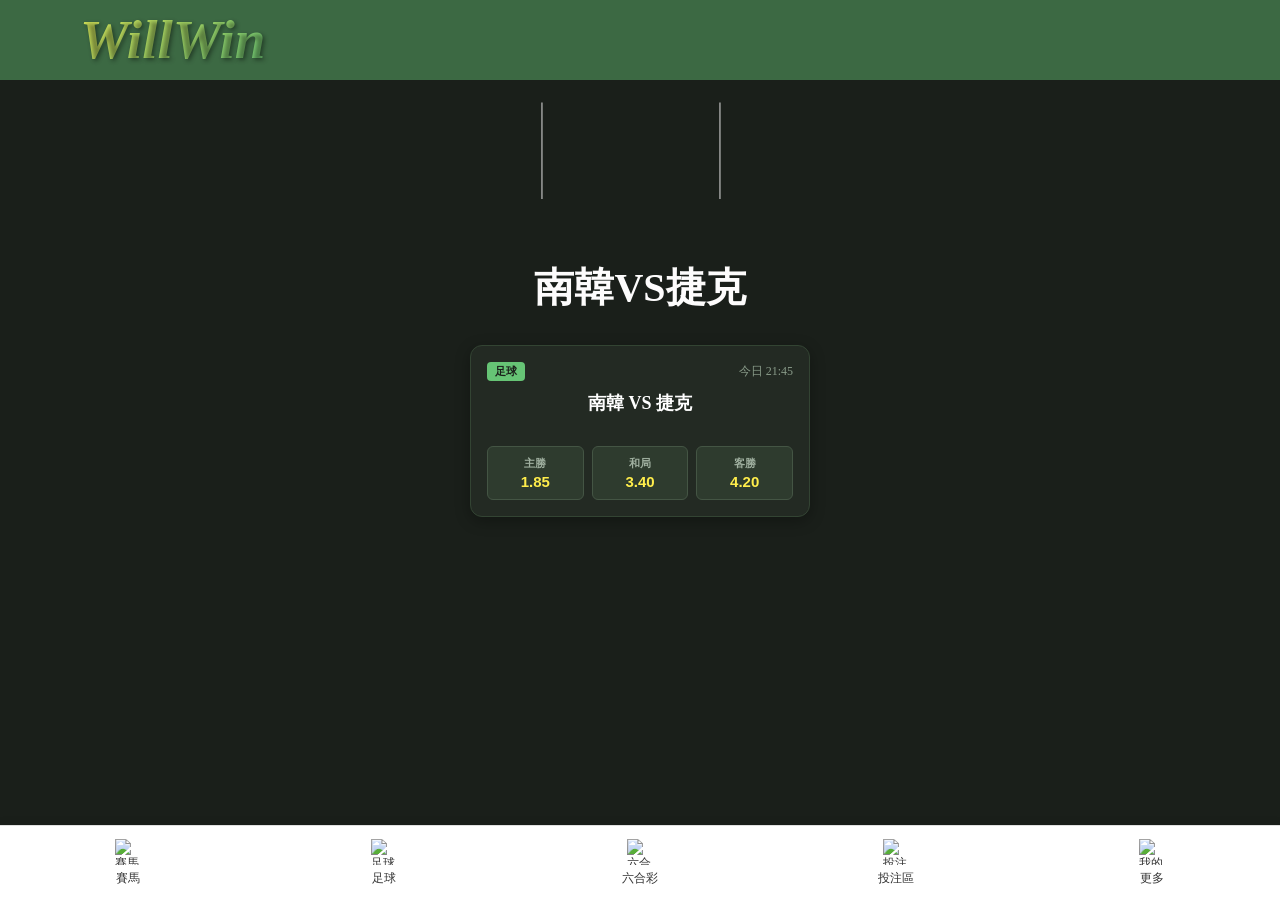
==== index2.html @ bccd271a "Add files via upload" ====
<!DOCTYPE html>
<html lang="zh-TW">
<head>
    <meta charset="UTF-8">
    <meta name="viewport" content="width=device-width, initial-scale=1.0">
    <title>注冊</title>
    <!-- 引入 Google Fonts 藝術字體 -->
    <link rel="preconnect" href="https://googleapis.com">
    <link rel="preconnect" href="https://gstatic.com" crossorigin>
    <link href="https://googleapis.com/css2?family=Black+Ops+One&family=Permanent+Marker&display=swap" rel="stylesheet">
    <link rel="stylesheet" href="style.css">
</head>
<body>
    <header>
    <button class="menu">&#9776;</button>
    <h1>WillWin</h1>
    </header>   
    <main>
    <div class="image-row">
        <img class="center-img" src="https://encrypted-tbn0.gstatic.com/images?q=tbn:ANd9GcSlv7GZfrClp-DfVs5oPGZb6QPiVDzWF3zXY0HuPKmLNg&s=10">
        <img class="center-img" src="https://encrypted-tbn0.gstatic.com/images?q=tbn:ANd9GcSIbiPM0QYxuYXw91OPQEkCCZDoBJ9zyUbFZ-HZWHbD7w&s=10">
    </div>
    <p><h2>南韓VS捷克</h2></p>
    <!-- 新增：賽事投注介面卡片 -->
    <div class="betting-card">
        <div class="bet-header">
            <span class="sport-tag">足球</span>
            <span class="match-time">今日 21:45</span>
        </div>
        <h3 class="match-title">南韓 VS 捷克</h3>
        
        <div class="odds-row">
            <!-- 主隊勝按鈕 -->
            <button class="odds-btn">
                <span class="odds-label">主勝</span>
                <span class="odds-num">1.85</span>
            </button>
            <!-- 和局按鈕 -->
            <button class="odds-btn">
                <span class="odds-label">和局</span>
                <span class="odds-num">3.40</span>
            </button>
            <!-- 客隊勝按鈕 -->
            <button class="odds-btn">
                <span class="odds-label">客勝</span>
                <span class="odds-num">4.20</span>
            </button>
        </div>
    </div>
    <div id="betSlip" class="bet-slip">
    <div class="bet-slip-header">
        <h4>投注單 (1)</h4>
        <button id="closeSlipBtn" class="close-slip-btn">✕</button>
    </div>
    <div class="bet-slip-content">
        <div class="bet-info">
            <p class="bet-match">南韓 VS 捷克</p>
            <p class="bet-selection"><span id="selectedOption">主勝</span> @ <span id="selectedOdds">1.85</span></p>
        </div>
        <div class="bet-input-row">
            <input type="number" id="betAmount" placeholder="輸入投注金額" value="100">
            <button class="submit-bet-btn">確認投注</button>
        </div>
        </div>
    </div>

    </main>
    <footer>
    <div>
        <img src="https://encrypted-tbn0.gstatic.com/images?q=tbn:ANd9GcTvts8vCGUmEYgDpc9os93spWsPM0ftdHnBVCVw9fht7Q&s" alt="賽馬">
        <span>賽馬</span>
    </div>
    <div>
        <img src="https://encrypted-tbn0.gstatic.com/images?q=tbn:ANd9GcROzkCBEgHzEAyWEGojFWP7Bu6g1OGap5STMwTgqS17jw&s=10" alt="足球">
        <span>足球</span>
    </div>
    <div>
        <img src="https://encrypted-tbn0.gstatic.com/images?q=tbn:ANd9GcTI243XAdbsUgVtcYP3ASTXrjciUhtIw0yVlmVPwl1wkQ&s=10" alt="六合彩">
        <span>六合彩</span>
    </div>
    <div>
        <img src="https://encrypted-tbn0.gstatic.com/images?q=tbn:ANd9GcSow7dSOdZkGvXQVc6DfUIk-ftzCRQiV2LchS85ConZhg&s" alt="投注區">
        <span>投注區</span>
    </div>
    <div>
        <img src="https://encrypted-tbn0.gstatic.com/images?q=tbn:ANd9GcR19e1Te9MGqOUKNQdVK9GHAwrxrKAoxyaShwX2L_Hf8g&s=10" alt="我的">
        <span>更多</span>
    </div>
</footer>
<!-- 控制投注單與確認投注彈窗的 JavaScript 腳本 -->
<script>
    document.addEventListener('DOMContentLoaded', function() {
        const oddsButtons = document.querySelectorAll('.odds-btn');
        const betSlip = document.getElementById('betSlip');
        const closeSlipBtn = document.getElementById('closeSlipBtn');
        const selectedOption = document.getElementById('selectedOption');
        const selectedOdds = document.getElementById('selectedOdds');
        
        // 核心新增：抓取「確認投注」按鈕與「投注金額」輸入框
        const submitBetBtn = document.querySelector('.submit-bet-btn');
        const betAmountInput = document.getElementById('betAmount');

        // 1. 監聽所有賠率按鈕的點擊事件（開啟投注單）
        oddsButtons.forEach(button => {
            button.addEventListener('click', function() {
                const label = this.querySelector('.odds-label').innerText;
                const odds = this.querySelector('.odds-num').innerText;
                
                selectedOption.innerText = label;
                selectedOdds.innerText = odds;
                
                betSlip.classList.add('active');
            });
        });

        // 2. 點擊 ✕ 按鈕時隱藏投注單
        closeSlipBtn.addEventListener('click', function() {
            betSlip.classList.remove('active');
        });

        // 3. 核心功能：點擊「確認投注」時彈出視窗並關閉投注單
        if (submitBetBtn && betAmountInput) {
            submitBetBtn.addEventListener('click', function() {
                // 取得使用者當前輸入的金額數字
                const amount = betAmountInput.value;
                
                // 防呆機制：如果沒輸入或輸入小於等於 0 的數字，給予提示
                if (!amount || amount <= 0) {
                    alert('請輸入有效的投注金額！');
                    return;
                }

                // 正式彈出投注成功訊息
                alert('你已投注 ' + amount + ' 元');

                // 投注成功後，自動收回（關閉）底部的投注單
                betSlip.classList.remove('active');
            });
        }
    });
</script>


</body>
</html>
---- style.css ----
* {
    padding: 0;
    margin: 0;
    /* 關鍵 1：防止內襯（padding）與邊框（border）撐大原本設定的 100% 寬度 */
    box-sizing: border-box !important; 
}

/* 關鍵 2：全域強行鎖定！命令瀏覽器只要發現有內容超出手機右側螢幕，一律自動剪裁（隱藏） */
/* 這能瞬間斬斷所有因為隱藏元件或動畫導致的右側留白與左右晃動問題 */
html, body {
    width: 100% !important;
    max-width: 100% !important;
    overflow-x: hidden !important; /* 核心防線：強行禁止橫向水平捲動 */
}

.center-img {
    display: block;
    margin: 40px auto 20px auto !important; 
    transform: scale(1.2) !important; 
    clip-path: inset(10% 15% 23% 15% round 12px); 
}
/* 1. 圖片外層容器：開啟 Flexbox 並排魔法 */
.image-row {
    display: flex !important;
    justify-content: center !important; /* 讓兩張圖片在網頁中間置中 */
    gap: 15px !important;              /* 設定兩張圖片之間的左右間距 */
    width: 340px !important;           /* 讓整組圖片寬度與你的輸入框、按鈕一模一樣長 */
    max-width: 90% !important;         /* 確保手機版不破圖 */
    margin: 20px auto !important;      /* 上下保留 20px 間距，並水平居中 */
    box-sizing: border-box !important;
}

/* 2. 核心修正：強制讓內部兩張圖片大小一模一樣 */
.image-row img {
    /* 關鍵：利用 calc 計算，扣掉 gap 間距後，兩張圖嚴格各佔一半（50%）空間 */
    width: calc(50% - 7.5px) !important; 
    height: 120px !important;          /* 強制兩張圖片維持一模一樣的固定高度（數值可自由微調） */
    object-fit: cover !important;      /* 核心：保證圖片填滿且比例不變形、不拉伸扁塌 */
    border-radius: 8px !important;     /* 加上精緻的圓角效果 */
}

header {
    background-color: rgba(102, 196, 117, 0.452); 
    height: 80px;
    width: 100% !important;  
    position: fixed;   
    top: 0;
    left: 0 !important;           
    right: 0 !important;
    z-index: 100; 
    
    /* 修正：將原本的 center 改為 left，讓內部的文字預設靠左排列 */
    text-align: left !important;
    line-height: 80px; 
}

header h1 {
    /* 1. 套用剛剛引入的 Google 藝術字體（你可以把 Permanent Marker 換成 Black Ops One 看看不同效果） */
    font-family: 'Permanent Marker', cursive !important;
    
    font-size: 55px !important;       /* 稍微加大藝術字體 */
    padding-left: 80px !important;    /* 保持你剛剛調整的向右微移距離 */
    display: inline-block !important; 
    line-height: 80px !important;

    /* 2. 核心魔法：將字體變為黃綠色漸層藝術字（呼應馬會 App 圖片風格） */
    background: linear-gradient(135deg, #ffed4b 0%, #66c475 100%) !important;
    -webkit-background-clip: text !important; /* 將背景色裁切鎖定在文字形狀內 */
    -webkit-text-fill-color: transparent !important; /* 讓原本的死板單色變透明，露出底下的華麗漸層 */

    /* 3. 特效點綴：加入一圈精緻的深色黑影，讓藝術字在透明 header 上立體浮出、完全不隱形 */
    text-shadow: 2px 2px 4px rgba(0, 0, 0, 0.4) !important;
    
    /* 讓字體自帶微微傾斜的動感（可自由拔除） */
    font-style: italic !important; 
}

main {
    background-color: #1a1f1a; 
    color: #232d29;            
    font-size: 12px; 
    width: 100%;
    
    display: flex !important;
    flex-direction: column !important; 
    align-items: center !important;    
    justify-content: flex-start !important; 
    
    padding-top: 40px !important;     
    /* 修正：底部必須留出 80px 空間，避免內容被固定在底部的 footer 遮擋 */
    padding-bottom: 80px !important;   
    min-height: calc(100vh - 75px); 
    box-sizing: border-box;
    text-align: left !important;    
}
main input {
    display: block !important;
    margin-left: auto !important;
    margin-right: auto !important;
    margin-bottom: 15px; 
    
    width: 340px !important;        
    max-width: 90% !important;     
    padding: 12px;
    background-color: #ffffff; 
    border: 1px solid #1a1f1a;     
    border-radius: 5px;
    box-sizing: border-box;
    color: #232d29;
}

main button {
    display: block !important;
    margin-left: auto !important;
    margin-right: auto !important;
    margin-top: 15px !important;   
    margin-bottom: 0 !important;
    
    width: 340px !important;        
    max-width: 90% !important;     
    padding: 12px;
    
    background-color: #ffed4b !important; 
    color: #1a1f1a !important;            
    
    border: none;
    border-radius: 5px;
    cursor: pointer;
    font-size: 14px;               
    font-weight: bold;
    box-sizing: border-box;        
}
.disclaimer {
    width: 340px !important;              /* 寬度與上方的輸入框、按鈕完全對齊 */
    max-width: 90% !important;           /* 確保在小手機上不超出螢幕 */
    margin: 30px auto 0 auto !important; /* 與上方按鈕拉開 30px 的舒適微距 */
    text-align: left !important;         /* 完美還原圖片中的靠左對齊 */
    box-sizing: border-box !important;
}
@media screen and (min-width: 0px) {
    /* 由於不想動結構，我們必須在 main 內部加上一個小技巧，
       如果你未來的文字是用小標籤（例如 <span> 或文字本身），
       可以直接讓 main 的 color 作用範圍做出區隔。 
       
       不過，最保險、最不需要動結構的純 CSS 寫法，是將 input 本身利用 margin 的推擠，
       但在不安裝新標籤的情況下，文字會直接貼在最左邊。
       為了讓「文字」與「輸入框」在正中央一起對齊，以下是純 CSS 唯一解： */
       
    main {
        /* 將對齊點換個方式，讓內部所有東西向左看齊 */
        align-items: center !important; 
    }
}
/* 標題：博彩要有節制 */
.disclaimer h3 {
    color: #4b8df8 !important;           /* 完美還原圖片中的亮深藍色 */
    font-size: 15px !important;          /* 標題稍微放大 */
    font-weight: bold !important;
    margin-bottom: 8px !important;       /* 與下方內文拉開距離 */
}

/* 內文細則 */
.disclaimer p {
    color: #4b8df8 !important;           /* 全域統一馬會藍色 */
    font-size: 13px !important;          /* 完美重現圖片中的精細字級 */
    line-height: 1.5 !important;         /* 1.5倍行高，確保多行文字不擠壓 */
    margin-bottom: 4px !important;       /* 段落間的微小留白 */
    font-weight: 500 !important;
}
main h2 {
    margin-bottom: 10px; 
    color: #fdfcfc;            
    font-size: 40px        
}

/* 核心改造：完美重現圖片中的手機版底部功能導航列 */
footer {
    position: fixed;            /* 固定在螢幕最底部，不隨網頁滾動 */
    bottom: 0;
    left: 0;
    width: 100%;
    height: 75px;               /* 調整高度以容納圖標與文字 */
    background-color: #ffffff;  /* 白色背景 */
    border-top: 1px solid #e0e0e0; /* 頂部的淺灰色細分界線 */
    display: flex !important;   
    justify-content: space-around; /* 五個按鈕平均分配橫向空間 */
    align-items: center;
    z-index: 999;               /* 確保永遠在最上層 */
    box-shadow: 0 -2px 10px rgba(0,0,0,0.05); /* 微弱的上方陰影提升質感 */
    padding-bottom: env(safe-area-inset-bottom); /* 適應 iPhone 等全面屏底部的安全區域 */
    box-sizing: border-box;
}

/* 底部導航列中的每一個獨立按鈕按鈕（需要包裹圖標與文字） */
footer div, footer a {
    display: flex;
    flex-direction: column;     /* 讓圖標在上、文字在下排列 */
    align-items: center;
    justify-content: center;
    color: #333333;             /* 圖片中的深灰色字體 */
    text-decoration: none;
    font-size: 12px;            /* 文字大小 */
    font-weight: 500;
    width: 20%;                 /* 五個按鈕各佔 20% */
    cursor: pointer;
}

/* 核心修正：強制固定底部導航列圖片與圖標的大小 */
footer img, footer i {
    width: 26px !important;       /* 1. 強制固定寬度為 26 像素 */
    height: 26px !important;      /* 2. 強制固定高度為 26 像素 */
    min-width: 26px !important;   /* 3. 新增：鎖定最小寬度，防止手機版擠壓變形 */
    min-height: 26px !important;  /* 4. 新增：鎖定最小高度 */
    margin-bottom: 5px !important; /* 圖標與下方文字的間距 */
    object-fit: contain !important; /* 確保圖標依比例縮放、不扁塌拉伸 */
    display: block !important;
}

/* 訂閱電子報區塊統一色彩 */
.newsletter {
    background-color: #1a1f1a; 
    color: #ffed4b;            
    padding: 60px 0;
    display: flex;
    flex-direction: column;
    align-items: center;
}
.newsletter input, .newsletter button {
    background-color: transparent;
    color: #020202;            
    border: 2px solid #232d29; 
    padding: 10px; 
    border-radius: 5px;
}
.newsletter input {
    width: 200px;
    margin-right: 15px;
    background-color: rgba(249, 250, 249, 0.5); 
}
.newsletter button {
    width: 80px;
    cursor: pointer;
    background-color: #ffed4b; 
    color: #ffffff;            
}
input::placeholder {
    color: #556660;            
}
input:focus {
    outline: none; 
    border-color: #232d29; 
}
.menu {
    display:none;
}
.content-text {
    width: 100%;
    max-width: 800px; 
    padding-left: 20px; 
    padding-right: 20px;
    box-sizing: border-box; 
}

/* 響應式設計語法 */
@media screen and (max-width: 768px) {
    header ul {
        display:none;
    }
    header h1 {
        position: relative;
        display: inline-block;
        font-size: 24px;
        color: #232d29;        
    }
    .news h2 {
        font-size:40px;
    }
    .menu {
        display:block;
        background-color: transparent;
        color: #ffed4b;        
        font-size: 35px;
        position:absolute;
        top:15px;
        left:20px;
        border:none;
        cursor: pointer;
    }
    .shop {
        flex-direction: column;
    }
    .shop img {
        width:100%;
    }
    .info {
        width:100%;
        padding:40px 0;
    }
    .info h2 {
        font-size:30px;
    }
    .product {
        flex-direction: column;
        padding: 60px 0;
    }
    .product div {
        margin-bottom: 30px;
    }
    /* 修正手機版通用圖片縮放，但不影響 footer 的圖標 */
    main img {
        max-width: 100%; 
        height: auto;    
    }
}
/* ==========================================================================
   全新投注介面專屬樣式（重現馬會 App 核心視覺）
   ========================================================================== */

/* 1. 投注外層卡片容器 */
.betting-card {
    width: 340px !important;              /* 與你的輸入框、按鈕寬度嚴格對齊 */
    max-width: 90% !important;            /* 防止手機版破圖 */
    background-color: #232a23 !important; /* 採用略帶綠意的深灰色，與大背景區隔 */
    border: 1px solid #334433 !important; /* 精緻的深綠色細邊框 */
    border-radius: 12px !important;       /* 舒適的現代化圓角 */
    padding: 16px !important;
    margin: 20px auto !important;         /* 水平置中，上下保留間距 */
    box-sizing: border-box !important;
    box-shadow: 0 4px 15px rgba(0, 0, 0, 0.3) !important; /* 增加立體陰影 */
}

/* 2. 卡片頂部資訊列 */
.bet-header {
    display: flex !important;
    justify-content: space-between !important; /* 左右分開對齊 */
    align-items: center !important;
    margin-bottom: 10px !important;
}

/* 體育項目標籤 */
.sport-tag {
    background-color: #66c475 !important; /* 馬會經典綠色 */
    color: #1a1f1a !important;            /* 深色字體確保清晰度 */
    font-size: 11px !important;
    font-weight: bold !important;
    padding: 2px 8px !important;
    border-radius: 4px !important;
}

/* 開賽時間 */
.match-time {
    color: #889a88 !important;            /* 低調的灰綠色時間字體 */
    font-size: 12px !important;
}

/* 3. 賽事隊伍名稱 */
.match-title {
    color: #ffffff !important;            /* 純白色突出焦點 */
    font-size: 18px !important;
    font-weight: bold !important;
    margin-bottom: 16px !important;
    text-align: center !important;         /* 隊伍名稱置中對齊 */
}

/* 4. 賠率按鈕並排橫列 */
.odds-row {
    display: flex !important;
    justify-content: space-between !important; /* 三個按鈕平均橫向分配 */
    gap: 8px !important;                  /* 按鈕之間的間距 */
    width: 100% !important;
}

/* 5. 獨立賠率按鈕設定 */
.odds-btn {
    display: flex !important;
    flex-direction: column !important;     /* 強制讓「主勝」在上、「賠率」在下排列 */
    align-items: center !important;
    justify-content: center !important;
    
    width: calc(33.33% - 5.3px) !important; /* 精確計算，完美均分三等份 */
    height: 54px !important;               /* 固定按鈕高度 */
    background-color: #2e3b2e !important;  /* 按鈕未點擊時的暗綠色底 */
    border: 1px solid #445544 !important;  /* 綠色細邊框 */
    border-radius: 6px !important;
    cursor: pointer !important;
    box-sizing: border-box !important;
    transition: all 0.2s ease !important;  /* 增加流暢的滑鼠懸停動畫 */
}

/* 賠率按鈕文字：上方標籤 */
.odds-label {
    color: #a0b0a0 !important;            /* 淺灰綠色文字 */
    font-size: 11px !important;
    margin-bottom: 2px !important;
}

/* 賠率按鈕文字：下方數字 */
.odds-num {
    color: #ffed4b !important;            /* 馬會經典耀眼黃色賠率數字 */
    font-size: 15px !important;
    font-weight: bold !important;
}

/* 6. 互動效果：當滑鼠懸停（Hover）或手指點擊時，按鈕變成高亮亮綠色 */
.odds-btn:hover {
    background-color: #66c475 !important;
    border-color: #66c475 !important;
}
.odds-btn:hover .odds-label {
    color: #1a1f1a !important;            /* 變色後字體自適應換成深色 */
}
.odds-btn:hover .odds-num {
    color: #1a1f1a !important;
}
/* ==========================================================================
   全新底部滑出投注單樣式
   ========================================================================== */

.bet-slip {
    position: fixed !important;
    bottom: -300px;             /* 預設藏在螢幕下方 300px 外 */
    left: 0 !important;
    width: 100% !important;
    background-color: #232a23 !important; /* 深綠黑底色 */
    border-top: 3px solid #ffed4b !important; /* 頂部黃色醒目邊框 */
    border-radius: 16px 16px 0 0 !important; /* 上方圓角 */
    padding: 16px !important;
    padding-bottom: calc(75px + env(safe-area-inset-bottom)) !important; /* 確保不被底部 footer 遮擋 */
    box-sizing: border-box !important;
    z-index: 998 !important;    /* 層級略低於 footer (999) */
    box-shadow: 0 -5px 25px rgba(0, 0, 0, 0.5) !important;
    transition: bottom 0.3s cubic-bezier(0.25, 1, 0.5, 1) !important; /* 絲滑滑出動畫 */
}

/* 當啟用這個 class 時，投注單會向上滑出 */
.bet-slip.active {
    bottom: 0 !important;
}

.bet-slip-header {
    display: flex !important;
    justify-content: space-between !important;
    align-items: center !important;
    margin-bottom: 15px !important;
    color: #ffed4b !important;
}

.bet-slip-header h4 {
    font-size: 16px !important;
    font-weight: bold !important;
}

.close-slip-btn {
    background: none !important;
    border: none !important;
    color: #889a88 !important;
    font-size: 18px !important;
    cursor: pointer !important;
}

.bet-info {
    background-color: #1a1f1a !important;
    padding: 12px !important;
    border-radius: 6px !important;
    margin-bottom: 15px !important;
    text-align: left !important;
}

.bet-match {
    color: #889a88 !important;
    font-size: 12px !important;
    margin-bottom: 4px !important;
}

.bet-selection {
    color: #ffffff !important;
    font-size: 15px !important;
    font-weight: bold !important;
}

.bet-input-row {
    display: flex !important;
    gap: 10px !important;
    width: 100% !important;
}

#betAmount {
    flex: 1 !important;
    background-color: #ffffff !important;
    border: 1px solid #1a1f1a !important;
    padding: 10px !important;
    border-radius: 6px !important;
    font-size: 14px !important;
    color: #1a1f1a !important;
    margin: 0 !important; /* 取消先前全域的置中 */
}

.submit-bet-btn {
    background-color: #ffed4b !important;
    color: #1a1f1a !important;
    border: none !important;
    padding: 10px 20px !important;
    border-radius: 6px !important;
    font-size: 14px !important;
    font-weight: bold !important;
    cursor: pointer !important;
}
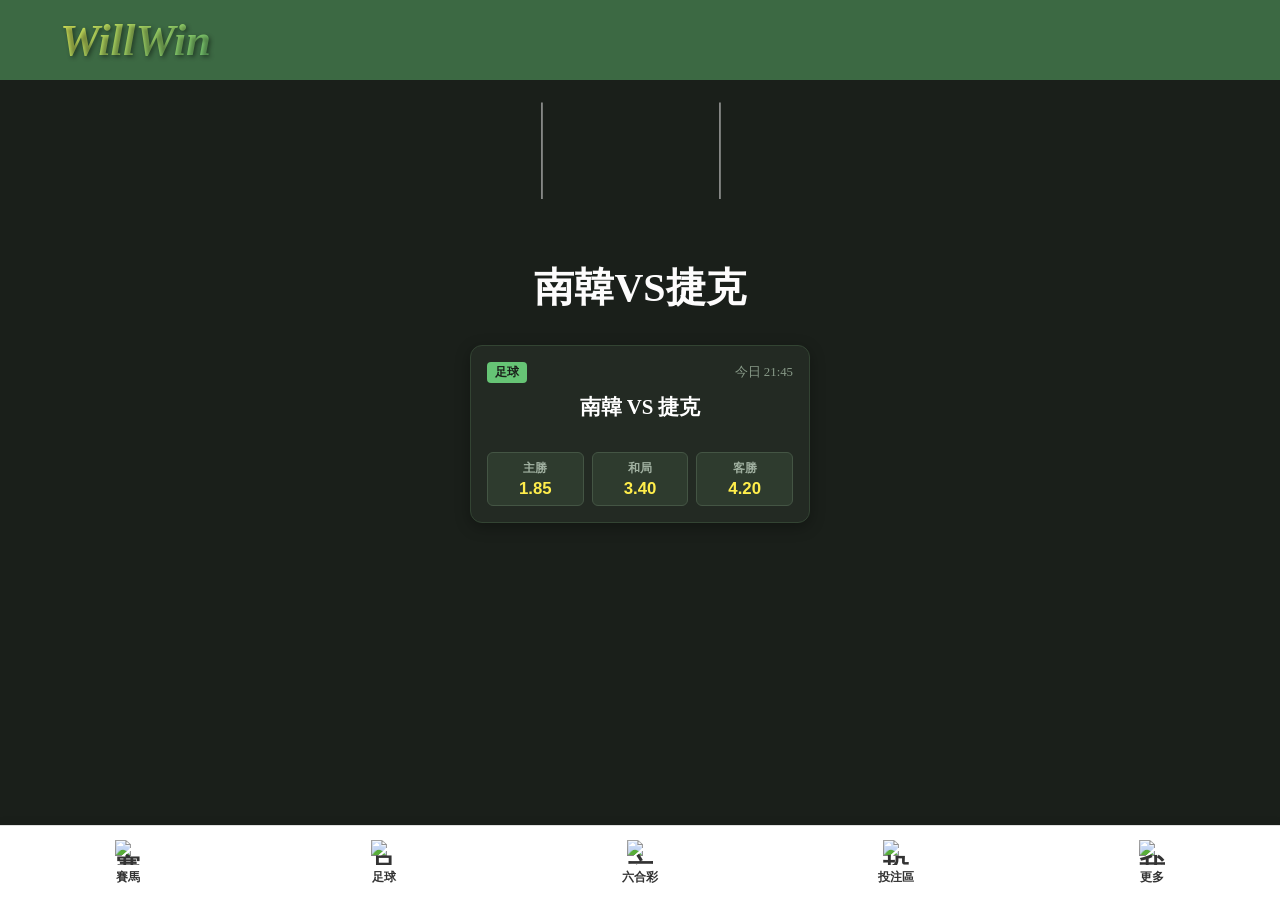
==== commit c76c5061: "Add files via upload" ====
--- a/index2.html
+++ b/index2.html
@@ -88,6 +88,7 @@
     </div>
 </footer>
 <!-- 控制投注單與確認投注彈窗的 JavaScript 腳本 -->
+<!-- 整合版：控制投注單、自訂美化彈窗的 JavaScript -->
 <script>
     document.addEventListener('DOMContentLoaded', function() {
         const oddsButtons = document.querySelectorAll('.odds-btn');
@@ -96,11 +97,14 @@
         const selectedOption = document.getElementById('selectedOption');
         const selectedOdds = document.getElementById('selectedOdds');
         
-        // 核心新增：抓取「確認投注」按鈕與「投注金額」輸入框
+        // 抓取投注與全新自訂彈窗元件
         const submitBetBtn = document.querySelector('.submit-bet-btn');
         const betAmountInput = document.getElementById('betAmount');
+        const successModal = document.getElementById('successModal');
+        const modalMessage = document.getElementById('modalMessage');
+        const modalCloseBtn = document.getElementById('modalCloseBtn');
 
-        // 1. 監聽所有賠率按鈕的點擊事件（開啟投注單）
+        // 1. 監聽所有賠率按鈕（開啟投注單）
         oddsButtons.forEach(button => {
             button.addEventListener('click', function() {
                 const label = this.querySelector('.odds-label').innerText;
@@ -113,33 +117,50 @@
             });
         });
 
-        // 2. 點擊 ✕ 按鈕時隱藏投注單
+        // 2. 點擊 ✕ 按鈕關閉投注單
         closeSlipBtn.addEventListener('click', function() {
             betSlip.classList.remove('active');
         });
 
-        // 3. 核心功能：點擊「確認投注」時彈出視窗並關閉投注單
+        // 3. 核心優化：點擊「確認投注」時觸發自訂高顏值彈窗
         if (submitBetBtn && betAmountInput) {
             submitBetBtn.addEventListener('click', function() {
-                // 取得使用者當前輸入的金額數字
                 const amount = betAmountInput.value;
                 
-                // 防呆機制：如果沒輸入或輸入小於等於 0 的數字，給予提示
+                // 防呆驗證
                 if (!amount || amount <= 0) {
-                    alert('請輸入有效的投注金額！');
+                    alert('請輸入有效的投注金額！'); // 基礎提示保留作防呆
                     return;
                 }
 
-                // 正式彈出投注成功訊息
-                alert('你已投注 ' + amount + ' 元');
+                // 將當前輸入的金額動態寫入美化彈窗中
+                modalMessage.innerText = '你已成功投注 ' + amount + ' 元';
 
-                // 投注成功後，自動收回（關閉）底部的投注單
+                // 關閉下方的投注單，並同時淡入顯示美化彈窗
                 betSlip.classList.remove('active');
+                successModal.classList.add('active');
+            });
+        }
+
+        // 4. 點擊彈窗內部的「確定」按鈕時，淡出關閉彈窗
+        if (modalCloseBtn) {
+            modalCloseBtn.addEventListener('click', function() {
+                successModal.classList.remove('active');
             });
         }
     });
 </script>
 
+<!-- 全新美化：投注成功自訂彈窗 -->
+<div id="successModal" class="custom-modal">
+    <div class="modal-content">
+        <div class="modal-icon">✓</div>
+        <h3>投注成功</h3>
+        <p id="modalMessage">你已成功投注 100 元</p>
+        <button id="modalCloseBtn" class="modal-btn">確定</button>
+    </div>
+</div>
+
 
 </body>
 </html>
--- a/style.css
+++ b/style.css
@@ -1,16 +1,20 @@
+/* ==========================================================================
+   全域初始化與防溢出安全機制
+   ========================================================================== */
 * {
     padding: 0;
     margin: 0;
-    /* 關鍵 1：防止內襯（padding）與邊框（border）撐大原本設定的 100% 寬度 */
     box-sizing: border-box !important; 
 }
 
-/* 關鍵 2：全域強行鎖定！命令瀏覽器只要發現有內容超出手機右側螢幕，一律自動剪裁（隱藏） */
-/* 這能瞬間斬斷所有因為隱藏元件或動畫導致的右側留白與左右晃動問題 */
+html {
+    font-size: clamp(14px, 0.85rem + 0.4vw, 16px) !important;
+}
+
 html, body {
     width: 100% !important;
     max-width: 100% !important;
-    overflow-x: hidden !important; /* 核心防線：強行禁止橫向水平捲動 */
+    overflow-x: hidden !important; 
 }
 
 .center-img {
@@ -19,24 +23,22 @@
     transform: scale(1.2) !important; 
     clip-path: inset(10% 15% 23% 15% round 12px); 
 }
-/* 1. 圖片外層容器：開啟 Flexbox 並排魔法 */
+
 .image-row {
     display: flex !important;
-    justify-content: center !important; /* 讓兩張圖片在網頁中間置中 */
-    gap: 15px !important;              /* 設定兩張圖片之間的左右間距 */
-    width: 340px !important;           /* 讓整組圖片寬度與你的輸入框、按鈕一模一樣長 */
-    max-width: 90% !important;         /* 確保手機版不破圖 */
-    margin: 20px auto !important;      /* 上下保留 20px 間距，並水平居中 */
+    justify-content: center !important; 
+    gap: 15px !important;              
+    width: 340px !important;           
+    max-width: 90% !important;         
+    margin: 20px auto !important;      
     box-sizing: border-box !important;
 }
 
-/* 2. 核心修正：強制讓內部兩張圖片大小一模一樣 */
 .image-row img {
-    /* 關鍵：利用 calc 計算，扣掉 gap 間距後，兩張圖嚴格各佔一半（50%）空間 */
     width: calc(50% - 7.5px) !important; 
-    height: 120px !important;          /* 強制兩張圖片維持一模一樣的固定高度（數值可自由微調） */
-    object-fit: cover !important;      /* 核心：保證圖片填滿且比例不變形、不拉伸扁塌 */
-    border-radius: 8px !important;     /* 加上精緻的圓角效果 */
+    height: 120px !important;          
+    object-fit: cover !important;      
+    border-radius: 8px !important;     
 }
 
 header {
@@ -48,57 +50,44 @@
     left: 0 !important;           
     right: 0 !important;
     z-index: 100; 
-    
-    /* 修正：將原本的 center 改為 left，讓內部的文字預設靠左排列 */
     text-align: left !important;
     line-height: 80px; 
 }
 
 header h1 {
-    /* 1. 套用剛剛引入的 Google 藝術字體（你可以把 Permanent Marker 換成 Black Ops One 看看不同效果） */
     font-family: 'Permanent Marker', cursive !important;
-    
-    font-size: 55px !important;       /* 稍微加大藝術字體 */
-    padding-left: 80px !important;    /* 保持你剛剛調整的向右微移距離 */
+    font-size: clamp(1.8rem, 5vw, 2.8rem) !important;       
+    padding-left: clamp(20px, 5vw, 60px) !important;    
     display: inline-block !important; 
     line-height: 80px !important;
-
-    /* 2. 核心魔法：將字體變為黃綠色漸層藝術字（呼應馬會 App 圖片風格） */
     background: linear-gradient(135deg, #ffed4b 0%, #66c475 100%) !important;
-    -webkit-background-clip: text !important; /* 將背景色裁切鎖定在文字形狀內 */
-    -webkit-text-fill-color: transparent !important; /* 讓原本的死板單色變透明，露出底下的華麗漸層 */
-
-    /* 3. 特效點綴：加入一圈精緻的深色黑影，讓藝術字在透明 header 上立體浮出、完全不隱形 */
+    -webkit-background-clip: text !important; 
+    -webkit-text-fill-color: transparent !important; 
     text-shadow: 2px 2px 4px rgba(0, 0, 0, 0.4) !important;
-    
-    /* 讓字體自帶微微傾斜的動感（可自由拔除） */
     font-style: italic !important; 
 }
 
 main {
     background-color: #1a1f1a; 
     color: #232d29;            
-    font-size: 12px; 
+    font-size: 1rem !important; 
     width: 100%;
-    
     display: flex !important;
     flex-direction: column !important; 
     align-items: center !important;    
     justify-content: flex-start !important; 
-    
     padding-top: 40px !important;     
-    /* 修正：底部必須留出 80px 空間，避免內容被固定在底部的 footer 遮擋 */
     padding-bottom: 80px !important;   
     min-height: calc(100vh - 75px); 
     box-sizing: border-box;
     text-align: left !important;    
 }
+
 main input {
     display: block !important;
     margin-left: auto !important;
     margin-right: auto !important;
     margin-bottom: 15px; 
-    
     width: 340px !important;        
     max-width: 90% !important;     
     padding: 12px;
@@ -107,6 +96,7 @@
     border-radius: 5px;
     box-sizing: border-box;
     color: #232d29;
+    font-size: 0.95rem !important; 
 }
 
 main button {
@@ -115,108 +105,101 @@
     margin-right: auto !important;
     margin-top: 15px !important;   
     margin-bottom: 0 !important;
-    
     width: 340px !important;        
     max-width: 90% !important;     
     padding: 12px;
-    
     background-color: #ffed4b !important; 
     color: #1a1f1a !important;            
-    
     border: none;
     border-radius: 5px;
     cursor: pointer;
-    font-size: 14px;               
+    font-size: 1rem !important;                  
     font-weight: bold;
     box-sizing: border-box;        
 }
 .disclaimer {
-    width: 340px !important;              /* 寬度與上方的輸入框、按鈕完全對齊 */
-    max-width: 90% !important;           /* 確保在小手機上不超出螢幕 */
-    margin: 30px auto 0 auto !important; /* 與上方按鈕拉開 30px 的舒適微距 */
-    text-align: left !important;         /* 完美還原圖片中的靠左對齊 */
+    width: 340px !important;              
+    max-width: 90% !important;           
+    margin: 30px auto 0 auto !important; 
+    text-align: left !important;         
     box-sizing: border-box !important;
 }
+
 @media screen and (min-width: 0px) {
-    /* 由於不想動結構，我們必須在 main 內部加上一個小技巧，
-       如果你未來的文字是用小標籤（例如 <span> 或文字本身），
-       可以直接讓 main 的 color 作用範圍做出區隔。 
-       
-       不過，最保險、最不需要動結構的純 CSS 寫法，是將 input 本身利用 margin 的推擠，
-       但在不安裝新標籤的情況下，文字會直接貼在最左邊。
-       為了讓「文字」與「輸入框」在正中央一起對齊，以下是純 CSS 唯一解： */
-       
-    main {
-        /* 將對齊點換個方式，讓內部所有東西向左看齊 */
-        align-items: center !important; 
-    }
-}
-/* 標題：博彩要有節制 */
+    main { align-items: center !important; }
+}
+
 .disclaimer h3 {
-    color: #4b8df8 !important;           /* 完美還原圖片中的亮深藍色 */
-    font-size: 15px !important;          /* 標題稍微放大 */
+    color: #4b8df8 !important;           
+    font-size: 0.95rem !important;                 
     font-weight: bold !important;
-    margin-bottom: 8px !important;       /* 與下方內文拉開距離 */
-}
-
-/* 內文細則 */
+    margin-bottom: 8px !important;       
+}
+
 .disclaimer p {
-    color: #4b8df8 !important;           /* 全域統一馬會藍色 */
-    font-size: 13px !important;          /* 完美重現圖片中的精細字級 */
-    line-height: 1.5 !important;         /* 1.5倍行高，確保多行文字不擠壓 */
-    margin-bottom: 4px !important;       /* 段落間的微小留白 */
+    color: #4b8df8 !important;           
+    font-size: 0.85rem !important;                 
+    line-height: 1.5 !important;         
+    margin-bottom: 4px !important;       
     font-weight: 500 !important;
 }
+
 main h2 {
     margin-bottom: 10px; 
     color: #fdfcfc;            
-    font-size: 40px        
-}
-
-/* 核心改造：完美重現圖片中的手機版底部功能導航列 */
+    font-size: clamp(1.5rem, 4vw, 2.5rem) !important;        
+}
+
 footer {
-    position: fixed;            /* 固定在螢幕最底部，不隨網頁滾動 */
+    position: fixed;            
     bottom: 0;
     left: 0;
     width: 100%;
-    height: 75px;               /* 調整高度以容納圖標與文字 */
-    background-color: #ffffff;  /* 白色背景 */
-    border-top: 1px solid #e0e0e0; /* 頂部的淺灰色細分界線 */
+    height: 75px;               
+    background-color: #ffffff;  
+    border-top: 1px solid #e0e0e0; 
     display: flex !important;   
-    justify-content: space-around; /* 五個按鈕平均分配橫向空間 */
+    justify-content: space-around; 
     align-items: center;
-    z-index: 999;               /* 確保永遠在最上層 */
-    box-shadow: 0 -2px 10px rgba(0,0,0,0.05); /* 微弱的上方陰影提升質感 */
-    padding-bottom: env(safe-area-inset-bottom); /* 適應 iPhone 等全面屏底部的安全區域 */
+    z-index: 999;               
+    box-shadow: 0 -2px 10px rgba(0,0,0,0.05); 
+    padding-bottom: env(safe-area-inset-bottom); 
     box-sizing: border-box;
 }
 
-/* 底部導航列中的每一個獨立按鈕按鈕（需要包裹圖標與文字） */
 footer div, footer a {
     display: flex;
-    flex-direction: column;     /* 讓圖標在上、文字在下排列 */
+    flex-direction: column;     
     align-items: center;
     justify-content: center;
-    color: #333333;             /* 圖片中的深灰色字體 */
+    color: #333333;             
     text-decoration: none;
-    font-size: 12px;            /* 文字大小 */
-    font-weight: 500;
-    width: 20%;                 /* 五個按鈕各佔 20% */
+    font-size: 0.78rem !important; 
+    font-weight: bold;
+    width: 20%;                 
     cursor: pointer;
 }
 
-/* 核心修正：強制固定底部導航列圖片與圖標的大小 */
-footer img, footer i {
-    width: 26px !important;       /* 1. 強制固定寬度為 26 像素 */
-    height: 26px !important;      /* 2. 強制固定高度為 26 像素 */
-    min-width: 26px !important;   /* 3. 新增：鎖定最小寬度，防止手機版擠壓變形 */
-    min-height: 26px !important;  /* 4. 新增：鎖定最小高度 */
-    margin-bottom: 5px !important; /* 圖標與下方文字的間距 */
-    object-fit: contain !important; /* 確保圖標依比例縮放、不扁塌拉伸 */
+footer img, footer i, .nav-icon {
+    font-size: clamp(24px, 2vw, 28px) !important;
+    width: clamp(24px, 2vw, 28px) !important;       
+    height: clamp(24px, 2vw, 28px) !important;      
+    min-width: 24px !important;   
+    min-height: 24px !important;  
+    margin-bottom: 4px !important; 
+    object-fit: contain !important; 
     display: block !important;
-}
-
-/* 訂閱電子報區塊統一色彩 */
+    line-height: 1 !important;
+    text-align: center !important;
+}
+
+.nav-text {
+    font-size: 0.75rem !important; 
+    color: #444444 !important;
+    display: block !important;
+    text-align: center !important;
+}
+
 .newsletter {
     background-color: #1a1f1a; 
     color: #ffed4b;            
@@ -225,6 +208,7 @@
     flex-direction: column;
     align-items: center;
 }
+
 .newsletter input, .newsletter button {
     background-color: transparent;
     color: #020202;            
@@ -232,27 +216,24 @@
     padding: 10px; 
     border-radius: 5px;
 }
+
 .newsletter input {
     width: 200px;
     margin-right: 15px;
     background-color: rgba(249, 250, 249, 0.5); 
 }
+
 .newsletter button {
     width: 80px;
     cursor: pointer;
     background-color: #ffed4b; 
     color: #ffffff;            
 }
-input::placeholder {
-    color: #556660;            
-}
-input:focus {
-    outline: none; 
-    border-color: #232d29; 
-}
-.menu {
-    display:none;
-}
+
+input::placeholder { color: #556660; }
+input:focus { outline: none; border-color: #232d29; }
+.menu { display: none; }
+
 .content-text {
     width: 100%;
     max-width: 800px; 
@@ -261,247 +242,265 @@
     box-sizing: border-box; 
 }
 
-/* 響應式設計語法 */
 @media screen and (max-width: 768px) {
-    header ul {
-        display:none;
-    }
+    header ul { display: none; }
     header h1 {
         position: relative;
         display: inline-block;
-        font-size: 24px;
+        font-size: clamp(1.5rem, 6vw, 2.2rem) !important;
         color: #232d29;        
     }
-    .news h2 {
-        font-size:40px;
-    }
+    .news h2 { font-size: 2.2rem !important; }
     .menu {
-        display:block;
+        display: block;
         background-color: transparent;
         color: #ffed4b;        
-        font-size: 35px;
-        position:absolute;
-        top:15px;
-        left:20px;
-        border:none;
+        font-size: 32px;
+        position: absolute;
+        top: 15px;
+        left: 20px;
+        border: none;
         cursor: pointer;
     }
-    .shop {
-        flex-direction: column;
-    }
-    .shop img {
-        width:100%;
-    }
-    .info {
-        width:100%;
-        padding:40px 0;
-    }
-    .info h2 {
-        font-size:30px;
-    }
-    .product {
-        flex-direction: column;
-        padding: 60px 0;
-    }
-    .product div {
-        margin-bottom: 30px;
-    }
-    /* 修正手機版通用圖片縮放，但不影響 footer 的圖標 */
-    main img {
-        max-width: 100%; 
-        height: auto;    
-    }
-}
-/* ==========================================================================
-   全新投注介面專屬樣式（重現馬會 App 核心視覺）
-   ========================================================================== */
-
-/* 1. 投注外層卡片容器 */
+    .shop { flex-direction: column; }
+    .shop img { width: 100%; }
+    .info { width: 100%; padding: 40px 0; }
+    .info h2 { font-size: 1.8rem !important; }
+    .product { flex-direction: column; padding: 60px 0; }
+    .product div { margin-bottom: 30px; }
+    main img { max-width: 100%; height: auto; }
+}
+
 .betting-card {
-    width: 340px !important;              /* 與你的輸入框、按鈕寬度嚴格對齊 */
-    max-width: 90% !important;            /* 防止手機版破圖 */
-    background-color: #232a23 !important; /* 採用略帶綠意的深灰色，與大背景區隔 */
-    border: 1px solid #334433 !important; /* 精緻的深綠色細邊框 */
-    border-radius: 12px !important;       /* 舒適的現代化圓角 */
+    width: 340px !important;              
+    max-width: 90% !important;            
+    background-color: #232a23 !important; 
+    border: 1px solid #334433 !important; 
+    border-radius: 12px !important;       
     padding: 16px !important;
-    margin: 20px auto !important;         /* 水平置中，上下保留間距 */
+    margin: 20px auto !important;         
     box-sizing: border-box !important;
-    box-shadow: 0 4px 15px rgba(0, 0, 0, 0.3) !important; /* 增加立體陰影 */
-}
-
-/* 2. 卡片頂部資訊列 */
+    box-shadow: 0 4px 15px rgba(0, 0, 0, 0.3) !important; 
+}
+
 .bet-header {
     display: flex !important;
-    justify-content: space-between !important; /* 左右分開對齊 */
+    justify-content: space-between !important; 
     align-items: center !important;
     margin-bottom: 10px !important;
 }
 
-/* 體育項目標籤 */
 .sport-tag {
-    background-color: #66c475 !important; /* 馬會經典綠色 */
-    color: #1a1f1a !important;            /* 深色字體確保清晰度 */
-    font-size: 11px !important;
+    background-color: #66c475 !important; 
+    color: #1a1f1a !important;            
+    font-size: 0.75rem !important; 
     font-weight: bold !important;
     padding: 2px 8px !important;
     border-radius: 4px !important;
 }
 
-/* 開賽時間 */
-.match-time {
-    color: #889a88 !important;            /* 低調的灰綠色時間字體 */
-    font-size: 12px !important;
-}
-
-/* 3. 賽事隊伍名稱 */
+.match-time { color: #889a88 !important; font-size: 0.8rem !important; }
+
 .match-title {
-    color: #ffffff !important;            /* 純白色突出焦點 */
-    font-size: 18px !important;
+    color: #ffffff !important;            
+    font-size: clamp(1.1rem, 3vw, 1.3rem) !important; 
     font-weight: bold !important;
     margin-bottom: 16px !important;
-    text-align: center !important;         /* 隊伍名稱置中對齊 */
-}
-
-/* 4. 賠率按鈕並排橫列 */
+    text-align: center !important;         
+}
+
 .odds-row {
     display: flex !important;
-    justify-content: space-between !important; /* 三個按鈕平均橫向分配 */
-    gap: 8px !important;                  /* 按鈕之間的間距 */
+    justify-content: space-between !important; 
+    gap: 8px !important;                  
     width: 100% !important;
 }
 
-/* 5. 獨立賠率按鈕設定 */
 .odds-btn {
     display: flex !important;
-    flex-direction: column !important;     /* 強制讓「主勝」在上、「賠率」在下排列 */
+    flex-direction: column !important;     
     align-items: center !important;
     justify-content: center !important;
-    
-    width: calc(33.33% - 5.3px) !important; /* 精確計算，完美均分三等份 */
-    height: 54px !important;               /* 固定按鈕高度 */
-    background-color: #2e3b2e !important;  /* 按鈕未點擊時的暗綠色底 */
-    border: 1px solid #445544 !important;  /* 綠色細邊框 */
+    width: calc(33.33% - 5.3px) !important; 
+    height: 54px !important;               
+    background-color: #2e3b2e !important;  
+    border: 1px solid #445544 !important;  
     border-radius: 6px !important;
     cursor: pointer !important;
     box-sizing: border-box !important;
-    transition: all 0.2s ease !important;  /* 增加流暢的滑鼠懸停動畫 */
-}
-
-/* 賠率按鈕文字：上方標籤 */
-.odds-label {
-    color: #a0b0a0 !important;            /* 淺灰綠色文字 */
-    font-size: 11px !important;
-    margin-bottom: 2px !important;
-}
-
-/* 賠率按鈕文字：下方數字 */
-.odds-num {
-    color: #ffed4b !important;            /* 馬會經典耀眼黃色賠率數字 */
-    font-size: 15px !important;
-    font-weight: bold !important;
-}
-
-/* 6. 互動效果：當滑鼠懸停（Hover）或手指點擊時，按鈕變成高亮亮綠色 */
-.odds-btn:hover {
-    background-color: #66c475 !important;
-    border-color: #66c475 !important;
-}
-.odds-btn:hover .odds-label {
-    color: #1a1f1a !important;            /* 變色後字體自適應換成深色 */
-}
-.odds-btn:hover .odds-num {
-    color: #1a1f1a !important;
-}
-/* ==========================================================================
-   全新底部滑出投注單樣式
-   ========================================================================== */
+    transition: all 0.2s ease !important;  
+}
+
+.odds-label { color: #a0b0a0 !important; 
+font-size: 0.75rem !important; 
+margin-bottom: 2px !important; 
+}
+.odds-num { color: #ffed4b !important; 
+font-size: clamp(0.9rem, 2vw, 1.05rem) !important; 
+font-weight: bold !important; 
+}
+
+.odds-btn:hover { background-color: #66c475 !important; 
+border-color: #66c475 !important; 
+}
+.odds-btn:hover .odds-label, .odds-btn:hover .odds-num { color: #1a1f1a !important; 
+}
 
 .bet-slip {
     position: fixed !important;
-    bottom: -300px;             /* 預設藏在螢幕下方 300px 外 */
+    bottom: -300px;             
     left: 0 !important;
     width: 100% !important;
-    background-color: #232a23 !important; /* 深綠黑底色 */
-    border-top: 3px solid #ffed4b !important; /* 頂部黃色醒目邊框 */
-    border-radius: 16px 16px 0 0 !important; /* 上方圓角 */
+    background-color: #232a23 !important; 
+    border-top: 3px solid #ffed4b !important; 
+    border-radius: 16px 16px 0 0 !important; 
     padding: 16px !important;
-    padding-bottom: calc(75px + env(safe-area-inset-bottom)) !important; /* 確保不被底部 footer 遮擋 */
+    padding-bottom: calc(75px + env(safe-area-inset-bottom)) !important; 
     box-sizing: border-box !important;
-    z-index: 998 !important;    /* 層級略低於 footer (999) */
+    z-index: 998 !important;    
     box-shadow: 0 -5px 25px rgba(0, 0, 0, 0.5) !important;
-    transition: bottom 0.3s cubic-bezier(0.25, 1, 0.5, 1) !important; /* 絲滑滑出動畫 */
-}
-
-/* 當啟用這個 class 時，投注單會向上滑出 */
-.bet-slip.active {
-    bottom: 0 !important;
-}
-
-.bet-slip-header {
+    transition: bottom 0.3s cubic-bezier(0.25, 1, 0.5, 1) !important; 
+}
+
+.bet-slip.active { bottom: 0 !important; }
+.bet-slip-header { display: flex !important;
+justify-content: space-between !important; 
+align-items: center !important; 
+margin-bottom: 15px !important; 
+color: #ffed4b !important;
+}
+.bet-slip-header h4 { font-size: 1.05rem !important; 
+font-weight: bold !important; 
+}
+.close-slip-btn { background: none !important; 
+border: none !important; 
+color: #889a88 !important; 
+font-size: 1.2rem !important; 
+cursor: pointer !important; 
+}
+.bet-info { background-color: #1a1f1a !important; 
+padding: 12px !important; 
+border-radius: 6px !important; 
+margin-bottom: 15px !important; 
+text-align: left !important; 
+}
+.bet-match { color: #889a88 !important; 
+font-size: 0.8rem !important; 
+margin-bottom: 4px !important; 
+}
+.bet-selection { color: #ffffff !important; 
+font-size: 1rem !important; 
+font-weight: bold !important; 
+}
+.bet-input-row { display: flex !important; 
+gap: 10px !important; 
+width: 100% !important; 
+}
+#betAmount { flex: 1 !important; 
+background-color: #ffffff !important; 
+border: 1px solid #1a1f1a !important; 
+padding: 10px !important; 
+border-radius: 6px !important; 
+font-size: 0.95rem !important; 
+color: #1a1f1a !important; 
+margin: 0 !important; 
+}
+.submit-bet-btn { background-color: #ffed4b !important; 
+color: #1a1f1a !important; 
+border: none !important; 
+padding: 10px 20px !important; 
+border-radius: 6px !important; 
+font-size: 0.95rem !important; 
+font-weight: bold !important; 
+cursor: pointer !important; 
+}
+/* ==========================================================================
+   全新美化：自訂投注成功彈窗樣式
+   ========================================================================== */
+
+/* 1. 遮罩背景：半透明黑色，鎖定螢幕 */
+.custom-modal {
+    position: fixed !important;
+    top: 0 !important;
+    left: 0 !important;
+    width: 100vw !important;
+    height: 100vh !important;
+    background-color: rgba(0, 0, 0, 0.75) !important; /* 灰暗背襯，突出彈窗 */
     display: flex !important;
-    justify-content: space-between !important;
     align-items: center !important;
-    margin-bottom: 15px !important;
-    color: #ffed4b !important;
-}
-
-.bet-slip-header h4 {
-    font-size: 16px !important;
+    justify-content: center !important;
+    z-index: 10000 !important; /* 確保層級高於一切元件 */
+    opacity: 0;
+    pointer-events: none;
+    transition: opacity 0.3s ease !important; /* 絲滑淡入動畫 */
+}
+
+/* 當啟用 active 時，彈窗顯現 */
+.custom-modal.active {
+    opacity: 1 !important;
+    pointer-events: auto !important;
+}
+
+/* 2. 彈窗主體卡片 */
+.modal-content {
+    background-color: #232a23 !important; /* 搭配你現有的深綠黑底色 */
+    border: 1px solid #334433 !important;
+    width: 300px !important;
+    padding: 25px !important;
+    border-radius: 16px !important;
+    text-align: center !important;
+    box-shadow: 0 10px 30px rgba(0, 0, 0, 0.6) !important;
+    transform: scale(0.8);
+    transition: transform 0.3s cubic-bezier(0.175, 0.885, 0.32, 1.275) !important; /* 彈跳放大特效 */
+}
+
+.custom-modal.active .modal-content {
+    transform: scale(1) !important;
+}
+
+/* 3. 圓形打勾圖標 */
+.modal-icon {
+    width: 55px !important;
+    height: 55px !important;
+    background-color: #66c475 !important; /* 馬會經典亮綠色 */
+    color: #1a1f1a !important;
+    font-size: 26px !important;
     font-weight: bold !important;
-}
-
-.close-slip-btn {
-    background: none !important;
+    line-height: 55px !important;
+    border-radius: 50% !important;
+    margin: 0 auto 15px auto !important;
+    text-align: center !important;
+}
+
+/* 4. 彈窗標題與內文 */
+.modal-content h3 {
+    color: #ffffff !important;
+    font-size: 1.25rem !important;
+    margin-bottom: 8px !important;
+    font-weight: bold !important;
+}
+
+#modalMessage {
+    color: #a0b0a0 !important; /* 柔和的淺灰綠字體 */
+    font-size: 0.95rem !important;
+    margin-bottom: 20px !important;
+    line-height: 1.4 !important;
+}
+
+/* 5. 彈窗確定按鈕 */
+.modal-btn {
+    width: 100% !important;
+    padding: 10px !important;
+    background-color: #ffed4b !important; /* 經典耀眼黃底 */
+    color: #1a1f1a !important;            /* 黑字 */
     border: none !important;
-    color: #889a88 !important;
-    font-size: 18px !important;
-    cursor: pointer !important;
-}
-
-.bet-info {
-    background-color: #1a1f1a !important;
-    padding: 12px !important;
     border-radius: 6px !important;
-    margin-bottom: 15px !important;
-    text-align: left !important;
-}
-
-.bet-match {
-    color: #889a88 !important;
-    font-size: 12px !important;
-    margin-bottom: 4px !important;
-}
-
-.bet-selection {
-    color: #ffffff !important;
-    font-size: 15px !important;
-    font-weight: bold !important;
-}
-
-.bet-input-row {
-    display: flex !important;
-    gap: 10px !important;
-    width: 100% !important;
-}
-
-#betAmount {
-    flex: 1 !important;
-    background-color: #ffffff !important;
-    border: 1px solid #1a1f1a !important;
-    padding: 10px !important;
-    border-radius: 6px !important;
-    font-size: 14px !important;
-    color: #1a1f1a !important;
-    margin: 0 !important; /* 取消先前全域的置中 */
-}
-
-.submit-bet-btn {
-    background-color: #ffed4b !important;
-    color: #1a1f1a !important;
-    border: none !important;
-    padding: 10px 20px !important;
-    border-radius: 6px !important;
-    font-size: 14px !important;
+    font-size: 1rem !important;
     font-weight: bold !important;
     cursor: pointer !important;
-}
+    transition: background 0.2s !important;
+}
+
+.modal-btn:hover {
+    background-color: #e5d43b !important;
+}
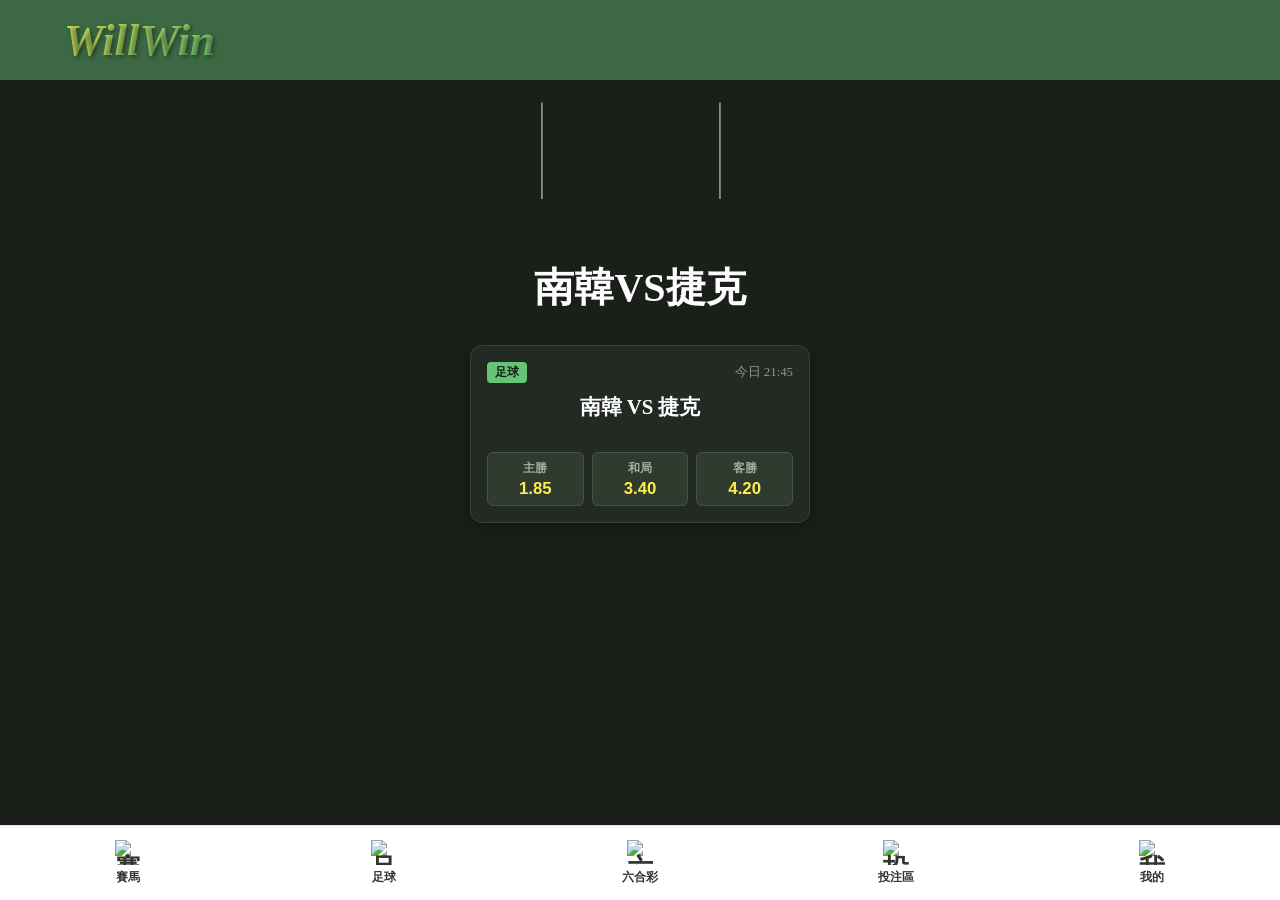
==== commit 79be22a9: "Add files via upload" ====
--- a/index2.html
+++ b/index2.html
@@ -84,7 +84,7 @@
     </div>
     <div>
         <img src="https://encrypted-tbn0.gstatic.com/images?q=tbn:ANd9GcR19e1Te9MGqOUKNQdVK9GHAwrxrKAoxyaShwX2L_Hf8g&s=10" alt="我的">
-        <span>更多</span>
+        <span>我的</span>
     </div>
 </footer>
 <!-- 控制投注單與確認投注彈窗的 JavaScript 腳本 -->
--- a/style.css
+++ b/style.css
@@ -1,12 +1,13 @@
 /* ==========================================================================
    全域初始化與防溢出安全機制
    ========================================================================== */
+@import url('https://googleapis.com');
+
 * {
     padding: 0;
     margin: 0;
     box-sizing: border-box !important; 
 }
-
 html {
     font-size: clamp(14px, 0.85rem + 0.4vw, 16px) !important;
 }
@@ -57,7 +58,7 @@
 header h1 {
     font-family: 'Permanent Marker', cursive !important;
     font-size: clamp(1.8rem, 5vw, 2.8rem) !important;       
-    padding-left: clamp(20px, 5vw, 60px) !important;    
+    padding-left: clamp(20px, 5vw, 80px) !important;    
     display: inline-block !important; 
     line-height: 80px !important;
     background: linear-gradient(135deg, #ffed4b 0%, #66c475 100%) !important;
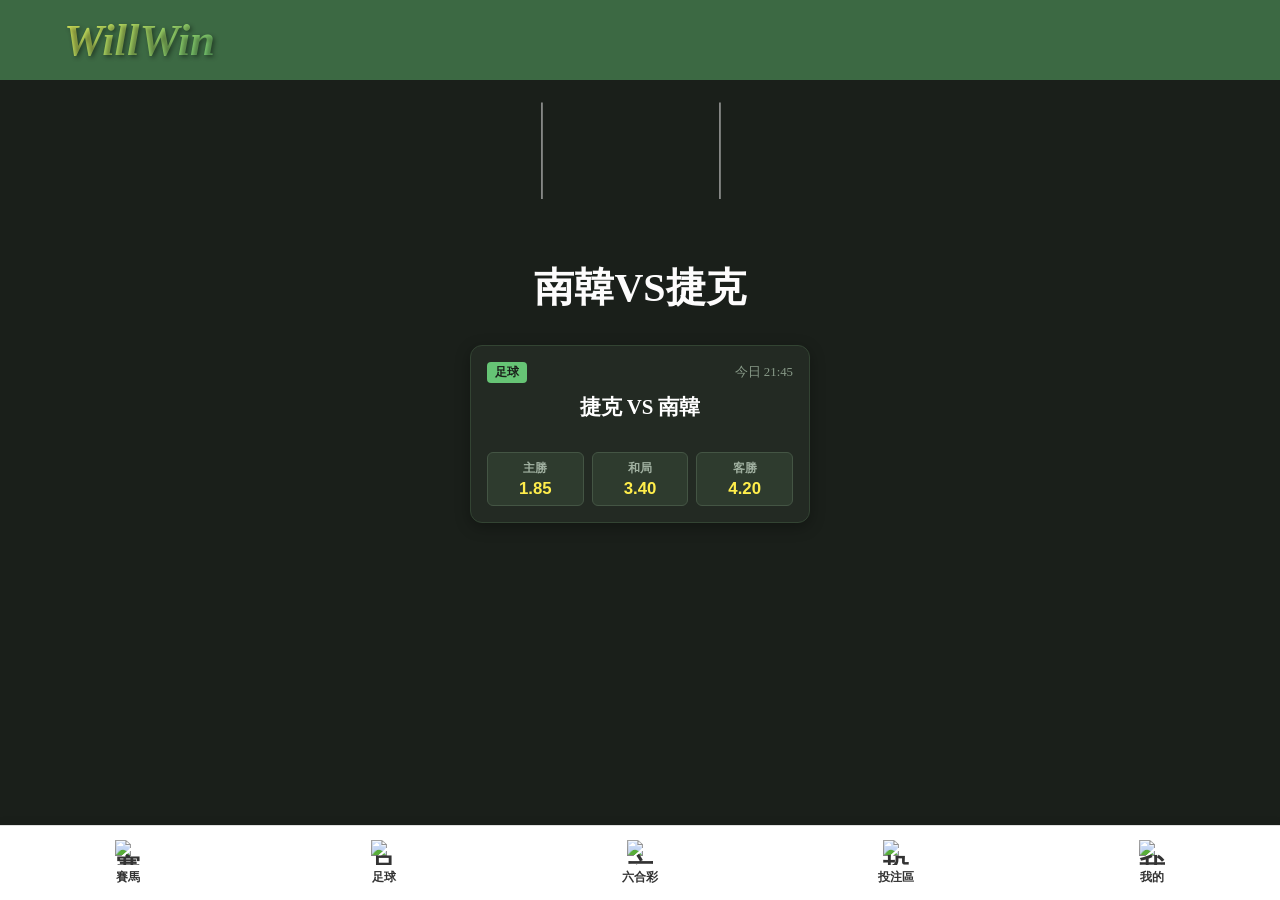
==== commit da363a66: "Add files via upload" ====
--- a/index2.html
+++ b/index2.html
@@ -17,8 +17,8 @@
     </header>   
     <main>
     <div class="image-row">
+        <img class="center-img" src="https://encrypted-tbn0.gstatic.com/images?q=tbn:ANd9GcSIbiPM0QYxuYXw91OPQEkCCZDoBJ9zyUbFZ-HZWHbD7w&s=10">
         <img class="center-img" src="https://encrypted-tbn0.gstatic.com/images?q=tbn:ANd9GcSlv7GZfrClp-DfVs5oPGZb6QPiVDzWF3zXY0HuPKmLNg&s=10">
-        <img class="center-img" src="https://encrypted-tbn0.gstatic.com/images?q=tbn:ANd9GcSIbiPM0QYxuYXw91OPQEkCCZDoBJ9zyUbFZ-HZWHbD7w&s=10">
     </div>
     <p><h2>南韓VS捷克</h2></p>
     <!-- 新增：賽事投注介面卡片 -->
@@ -27,7 +27,7 @@
             <span class="sport-tag">足球</span>
             <span class="match-time">今日 21:45</span>
         </div>
-        <h3 class="match-title">南韓 VS 捷克</h3>
+        <h3 class="match-title">捷克 VS 南韓</h3>
         
         <div class="odds-row">
             <!-- 主隊勝按鈕 -->
--- a/style.css
+++ b/style.css
@@ -51,19 +51,25 @@
     left: 0 !important;           
     right: 0 !important;
     z-index: 100; 
-    text-align: left !important;
+    
+    text-align: left !important; /* 電腦版預設靠左排列 */
     line-height: 80px; 
 }
 
 header h1 {
     font-family: 'Permanent Marker', cursive !important;
     font-size: clamp(1.8rem, 5vw, 2.8rem) !important;       
+    
+    /* 點綴：電腦版保留優雅的左側舒適留白間距 */
     padding-left: clamp(20px, 5vw, 80px) !important;    
     display: inline-block !important; 
     line-height: 80px !important;
+
+    /* 漸層藝術字核心魔法 */
     background: linear-gradient(135deg, #ffed4b 0%, #66c475 100%) !important;
     -webkit-background-clip: text !important; 
     -webkit-text-fill-color: transparent !important; 
+
     text-shadow: 2px 2px 4px rgba(0, 0, 0, 0.4) !important;
     font-style: italic !important; 
 }
@@ -244,13 +250,31 @@
 }
 
 @media screen and (max-width: 768px) {
-    header ul { display: none; }
+    /* 兼顧手機版關鍵 1：命令外框容器將內部的 inline-block 元件（h1）轉為水平居中 */
+    header { 
+        text-align: center !important; 
+    }
+
+    header ul { 
+        display: none; 
+    }
+    
     header h1 {
         position: relative;
-        display: inline-block;
+        display: inline-block !important;
         font-size: clamp(1.5rem, 6vw, 2.2rem) !important;
-        color: #232d29;        
+        
+        /* 兼顧手機版關鍵 2：將電腦版設定的左留白強制歸零！否則置中時會往右偏歪 */
+        padding-left: 0 !important; 
+        
+        /* 兼顧手機版關鍵 3：在手機端也必須強制補回漸層與透明填充，防止變回死板暗色 */
+        background: linear-gradient(135deg, #ffed4b 0%, #66c475 100%) !important;
+        -webkit-background-clip: text !important; 
+        -webkit-text-fill-color: transparent !important; 
+        text-shadow: 2px 2px 4px rgba(0, 0, 0, 0.4) !important;
     }
+
+    /* 以下保持您原本設定好的其餘手機版版面樣式 */
     .news h2 { font-size: 2.2rem !important; }
     .menu {
         display: block;
@@ -271,7 +295,6 @@
     .product div { margin-bottom: 30px; }
     main img { max-width: 100%; height: auto; }
 }
-
 .betting-card {
     width: 340px !important;              
     max-width: 90% !important;            
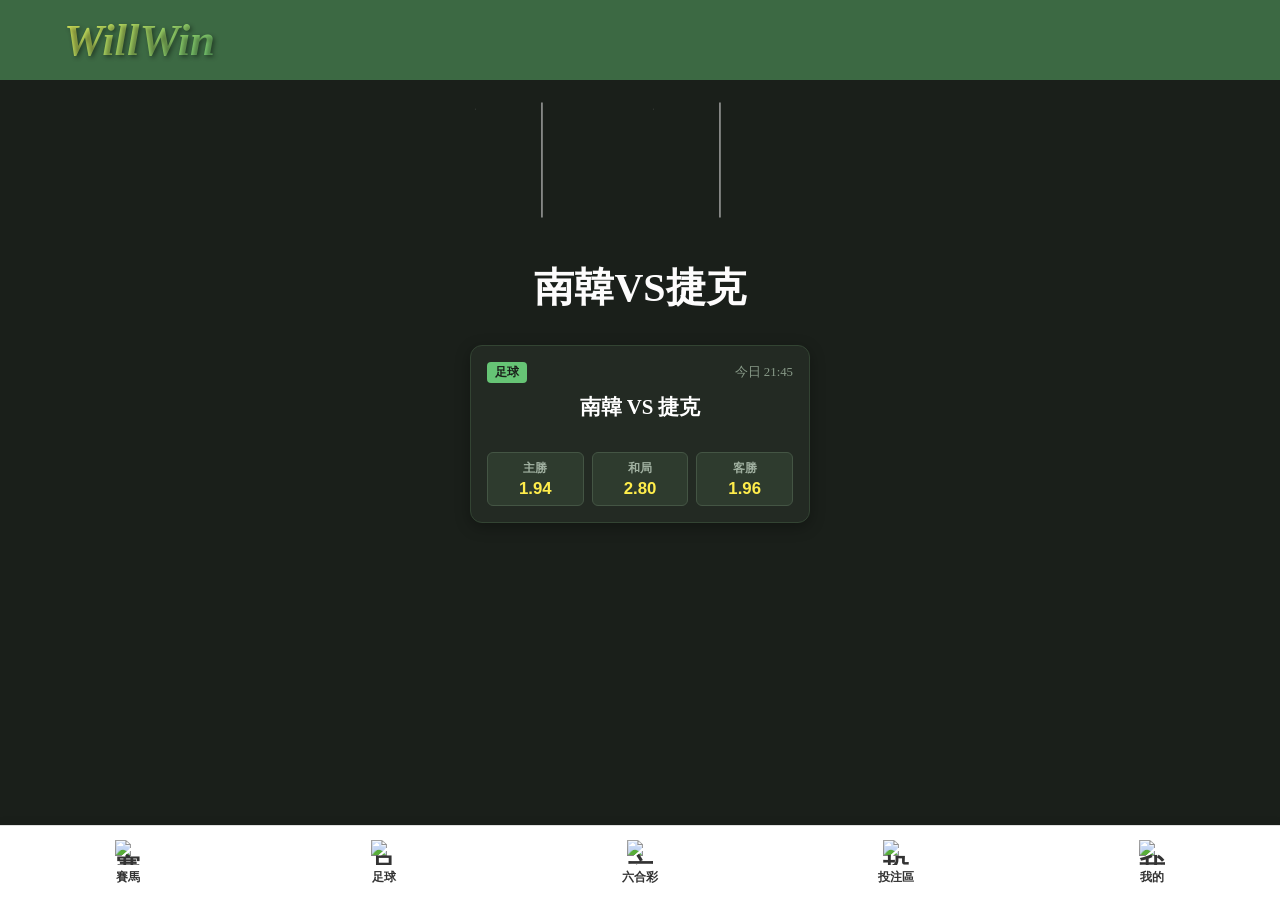
==== commit 72a855f3: "Add files via upload" ====
--- a/index2.html
+++ b/index2.html
@@ -17,8 +17,8 @@
     </header>   
     <main>
     <div class="image-row">
+        <img class="center-img" src="https://encrypted-tbn0.gstatic.com/images?q=tbn:ANd9GcSlv7GZfrClp-DfVs5oPGZb6QPiVDzWF3zXY0HuPKmLNg&s=10">
         <img class="center-img" src="https://encrypted-tbn0.gstatic.com/images?q=tbn:ANd9GcSIbiPM0QYxuYXw91OPQEkCCZDoBJ9zyUbFZ-HZWHbD7w&s=10">
-        <img class="center-img" src="https://encrypted-tbn0.gstatic.com/images?q=tbn:ANd9GcSlv7GZfrClp-DfVs5oPGZb6QPiVDzWF3zXY0HuPKmLNg&s=10">
     </div>
     <p><h2>南韓VS捷克</h2></p>
     <!-- 新增：賽事投注介面卡片 -->
@@ -27,23 +27,23 @@
             <span class="sport-tag">足球</span>
             <span class="match-time">今日 21:45</span>
         </div>
-        <h3 class="match-title">捷克 VS 南韓</h3>
+        <h3 class="match-title">南韓 VS 捷克</h3>
         
         <div class="odds-row">
             <!-- 主隊勝按鈕 -->
             <button class="odds-btn">
                 <span class="odds-label">主勝</span>
-                <span class="odds-num">1.85</span>
+                <span class="odds-num">1.94</span>
             </button>
             <!-- 和局按鈕 -->
             <button class="odds-btn">
                 <span class="odds-label">和局</span>
-                <span class="odds-num">3.40</span>
+                <span class="odds-num">2.80</span>
             </button>
             <!-- 客隊勝按鈕 -->
             <button class="odds-btn">
                 <span class="odds-label">客勝</span>
-                <span class="odds-num">4.20</span>
+                <span class="odds-num">1.96</span>
             </button>
         </div>
     </div>
--- a/style.css
+++ b/style.css
@@ -22,7 +22,7 @@
     display: block;
     margin: 40px auto 20px auto !important; 
     transform: scale(1.2) !important; 
-    clip-path: inset(10% 15% 23% 15% round 12px); 
+    clip-path: inset(10% 10% 10% 10% round 12px); 
 }
 
 .image-row {
